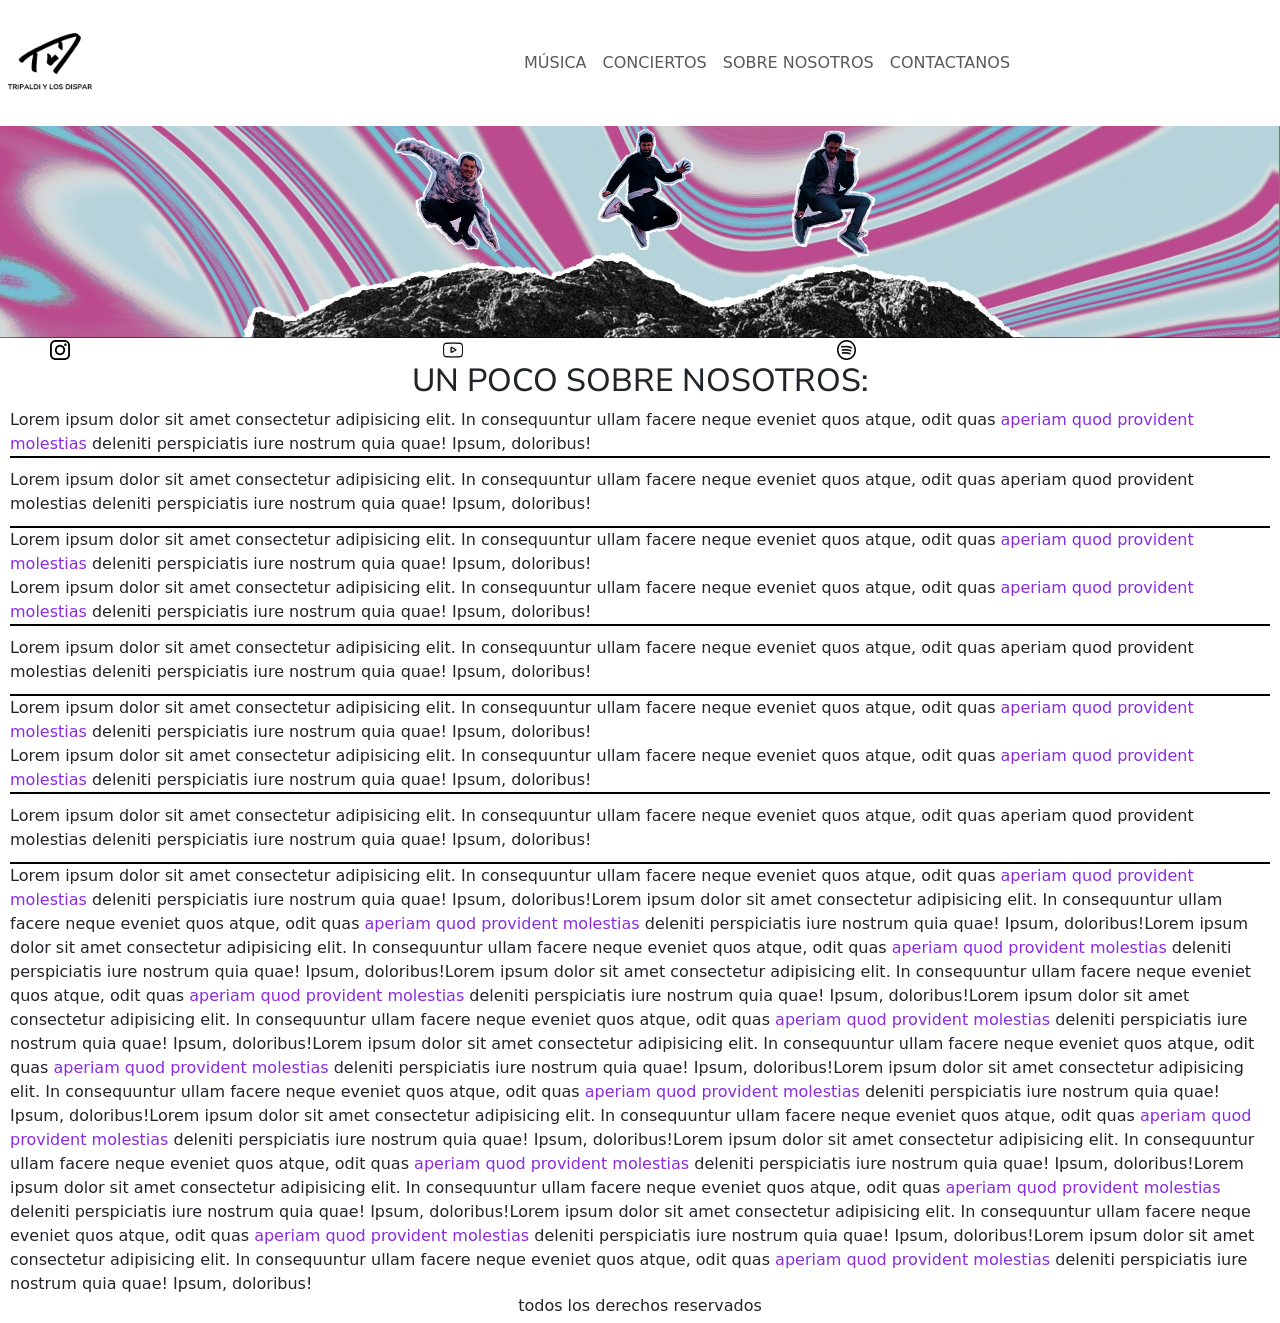
==== index.html @ 650cc4c1 "agregando archivos" ====
<!DOCTYPE html>
<html lang="en">
<head>
    <meta charset="UTF-8">
    <meta name="viewport" content="width=device-width, initial-scale=1.0">
    <!-- link de boostrap -->
    <link href="https://cdn.jsdelivr.net/npm/bootstrap@5.3.3/dist/css/bootstrap.min.css" 
    rel="stylesheet" integrity="sha384-QWTKZyjpPEjISv5WaRU9OFeRpok6YctnYmDr5pNlyT2bRjXh0JMhjY6hW+ALEwIH" 
    crossorigin="anonymous">
    <!-- link de css -->
    <link rel="stylesheet" href="css/style.css">
    <title>Tripaldi y Los Dispar</title>
</head>
<body>
<!--<header id="mainheader">-->
<header class="conteiner-fluid">
    <div class="row">
    <!--<img class="col" class="logo" src="IMAGENES/LOGO TLD 1.jpeg" alt="logo tld">
    <img class="ig" src="IMAGENES/logotipo-de-instagram.png" alt="logo de instagram">-->
    <nav class="navbar navbar-expand-lg">
        <div class="container-fluid">
          <a class="navbar-brand" href="index.html">
            <img src="IMAGENES/LOGO TLD 1.jpeg" width="20%" alt="">
          </a>
          <button class="navbar-toggler" type="button" data-bs-toggle="collapse" 
          data-bs-target="#navbarSupportedContent" aria-controls="navbarSupportedContent" 
          aria-expanded="false" aria-label="Toggle navigation">
            <span class="navbar-toggler-icon"></span>
          </button>
          <div class="collapse navbar-collapse" id="navbarSupportedContent">
            <ul class="navbar-nav me-auto mb-2 mb-lg-0">
              <li class="nav-item">
                <a class="nav-link" href="PAGES/musica.html">MÚSICA</a>
              </li>
              <li class="nav-item">
                <a class="nav-link" href="PAGES/conciertos.html">CONCIERTOS</a>
              </li>
              <li class="nav-item">
                <a class="nav-link" href="PAGES/sobre_nosotros.html">SOBRE NOSOTROS</a>
              </li>
              <li class="nav-item">
                <a class="nav-link" href="PAGES/contactanos.html">CONTACTANOS</a>
              </li>
            </ul>
          </div>
        </div>
      </nav>
    </div>
</header>
<main>
  <img class="portada" src="IMAGENES/HEADER.jpg" alt="portada">
  <section class="padre-flex">
  <a class="logo_ig" href="index.html">
    <img src="IMAGENES/logotipo-de-instagram.png" width="5%" alt="logo de instagram">
  </a>
  <a class="logo_yt" href="index.html">
    <img src="IMAGENES/youtube (1).png" width="5%" alt="logo de youtube">
  </a>
  <a class="logo_spoti" href="index.html">
    <img src="IMAGENES/logotipo-de-spotify.png" width="5%" alt="logo de spotify">
  </a>
  </section>
  <h2> UN POCO SOBRE NOSOTROS: </h2>
  <P class="descripción">Lorem ipsum dolor sit amet consectetur adipisicing elit. 
    In consequuntur ullam facere neque eveniet quos atque, odit 
    quas <span>aperiam quod provident molestias</span> deleniti perspiciatis 
    iure nostrum quia quae! Ipsum, doloribus!</P>
  <P class="box-model">Lorem ipsum dolor sit amet consectetur adipisicing elit. 
    In consequuntur ullam facere neque eveniet quos atque, odit 
    quas <span>aperiam quod provident molestias</span> deleniti perspiciatis 
    iure nostrum quia quae! Ipsum, doloribus!</P>
  <P class="descripción">Lorem ipsum dolor sit amet consectetur adipisicing elit. 
    In consequuntur ullam facere neque eveniet quos atque, odit 
    quas <span>aperiam quod provident molestias</span> deleniti perspiciatis 
    iure nostrum quia quae! Ipsum, doloribus!</P>
  <P class="descripción">Lorem ipsum dolor sit amet consectetur adipisicing elit. 
    In consequuntur ullam facere neque eveniet quos atque, odit 
    quas <span>aperiam quod provident molestias</span> deleniti perspiciatis 
    iure nostrum quia quae! Ipsum, doloribus!</P>
  <P class="box-model">Lorem ipsum dolor sit amet consectetur adipisicing elit. 
    In consequuntur ullam facere neque eveniet quos atque, odit 
    quas <span>aperiam quod provident molestias</span> deleniti perspiciatis 
    iure nostrum quia quae! Ipsum, doloribus!</P>
  <P class="descripción">Lorem ipsum dolor sit amet consectetur adipisicing elit. 
    In consequuntur ullam facere neque eveniet quos atque, odit 
    quas <span>aperiam quod provident molestias</span> deleniti perspiciatis 
    iure nostrum quia quae! Ipsum, doloribus!</P>
  <P class="descripción">Lorem ipsum dolor sit amet consectetur adipisicing elit. 
    In consequuntur ullam facere neque eveniet quos atque, odit 
    quas <span>aperiam quod provident molestias</span> deleniti perspiciatis 
    iure nostrum quia quae! Ipsum, doloribus!</P>
  <P class="box-model">Lorem ipsum dolor sit amet consectetur adipisicing elit. 
    In consequuntur ullam facere neque eveniet quos atque, odit 
    quas <span>aperiam quod provident molestias</span> deleniti perspiciatis 
    iure nostrum quia quae! Ipsum, doloribus!</P>
  <P class="descripción">Lorem ipsum dolor sit amet consectetur adipisicing elit. 
    In consequuntur ullam facere neque eveniet quos atque, odit 
    quas <span>aperiam quod provident molestias</span> deleniti perspiciatis 
    iure nostrum quia quae! Ipsum, doloribus!Lorem ipsum dolor sit amet consectetur adipisicing elit. 
    In consequuntur ullam facere neque eveniet quos atque, odit 
    quas <span>aperiam quod provident molestias</span> deleniti perspiciatis 
    iure nostrum quia quae! Ipsum, doloribus!Lorem ipsum dolor sit amet consectetur adipisicing elit. 
    In consequuntur ullam facere neque eveniet quos atque, odit 
    quas <span>aperiam quod provident molestias</span> deleniti perspiciatis 
    iure nostrum quia quae! Ipsum, doloribus!Lorem ipsum dolor sit amet consectetur adipisicing elit. 
    In consequuntur ullam facere neque eveniet quos atque, odit 
    quas <span>aperiam quod provident molestias</span> deleniti perspiciatis 
    iure nostrum quia quae! Ipsum, doloribus!Lorem ipsum dolor sit amet consectetur adipisicing elit. 
    In consequuntur ullam facere neque eveniet quos atque, odit 
    quas <span>aperiam quod provident molestias</span> deleniti perspiciatis 
    iure nostrum quia quae! Ipsum, doloribus!Lorem ipsum dolor sit amet consectetur adipisicing elit. 
    In consequuntur ullam facere neque eveniet quos atque, odit 
    quas <span>aperiam quod provident molestias</span> deleniti perspiciatis 
    iure nostrum quia quae! Ipsum, doloribus!Lorem ipsum dolor sit amet consectetur adipisicing elit. 
    In consequuntur ullam facere neque eveniet quos atque, odit 
    quas <span>aperiam quod provident molestias</span> deleniti perspiciatis 
    iure nostrum quia quae! Ipsum, doloribus!Lorem ipsum dolor sit amet consectetur adipisicing elit. 
    In consequuntur ullam facere neque eveniet quos atque, odit 
    quas <span>aperiam quod provident molestias</span> deleniti perspiciatis 
    iure nostrum quia quae! Ipsum, doloribus!Lorem ipsum dolor sit amet consectetur adipisicing elit. 
    In consequuntur ullam facere neque eveniet quos atque, odit 
    quas <span>aperiam quod provident molestias</span> deleniti perspiciatis 
    iure nostrum quia quae! Ipsum, doloribus!Lorem ipsum dolor sit amet consectetur adipisicing elit. 
    In consequuntur ullam facere neque eveniet quos atque, odit 
    quas <span>aperiam quod provident molestias</span> deleniti perspiciatis 
    iure nostrum quia quae! Ipsum, doloribus!Lorem ipsum dolor sit amet consectetur adipisicing elit. 
    In consequuntur ullam facere neque eveniet quos atque, odit 
    quas <span>aperiam quod provident molestias</span> deleniti perspiciatis 
    iure nostrum quia quae! Ipsum, doloribus!Lorem ipsum dolor sit amet consectetur adipisicing elit. 
    In consequuntur ullam facere neque eveniet quos atque, odit 
    quas <span>aperiam quod provident molestias</span> deleniti perspiciatis 
    iure nostrum quia quae! Ipsum, doloribus!</P>
</main>
<!--<section id="contacto">
    <div>
        <h2> ENVIANOS UN MENSAJE: </h2>
        <form>
            <div>
                <label for="name"> Nombre </label>
                <input type="text" name="" id="nombre">
            </div>
            <div>
                <label for="name"> Email </label>
                <input type="email" name="" id="email">
            </div>
            <div>
                <label for="name"> Mensaje </label>
                <textarea name="mensaje" id="mensaje"></textarea>
            </div>
            <div>
                <button type="button"> Enviar </button>
            </div>
        </form>    
    </div>
</section>-->
<footer>
    <h6> todos los derechos reservados </h6>
</footer>
<!-- script js -->
<script src="https://cdn.jsdelivr.net/npm/bootstrap@5.3.3/dist/js/bootstrap.bundle.min.js" 
integrity="sha384-YvpcrYf0tY3lHB60NNkmXc5s9fDVZLESaAA55NDzOxhy9GkcIdslK1eN7N6jIeHz" 
crossorigin="anonymous"></script>
</body>
</html>
---- css/style.css ----
/* fuente de google */

@import url('https://fonts.googleapis.com/css2?family=Nunito+Sans:ital,opsz,wght@0,6..12,200..1000;1,6..12,200..1000&display=swap');

/* box model */

*{
    margin: 0;
    padding: 0;
    box-sizing: border-box;
}

#mainheader{
    background-color: aquamarine;
    list-style-type: none;
}

/* estilo de header */

header{
    background-color: white;
    position: sticky;
    top: 0;
}

header nav ul{
    list-style: none;
}
header nav ul li a{
    color: #010102;
}

.descripción{
    margin: 0px 10px;
}
.descripción span{
    color: blueviolet;
}

/* estilo de main*/

main .portada{
    width: 100%;
    object-fit: cover;
}

main h2{
    text-align: center;
    font-family: "Nunito Sans", sans-serif;
}

/* estilo de section contcato*/

/*#contacto{
    padding: 90px;
}*/

/* box model */

.box-model{
    border-top: solid black 2px;
    border-bottom: solid black 2px;
    padding: 10px 0px;
    margin: 0px 10px;
}

/*flex model*/

.padre-flex{
    display: flex;
    flex-direction: row;
    flex-wrap: nowrap;
    justify-content: center;
    margin-left: 50px;
    margin-right: 50px;
}

/* orden de videos en MÚSICA */

body .videos{
    display: grid;
    grid-template-rows:1fr 1fr 1fr ;
    grid-template-columns:1fr 1fr 1fr ;
    row-gap: 20px;
    column-gap: 20px;
}

body .videos{
    display: flex;
    flex-direction: column;
    align-items: center;
}

footer{
    text-align: center;
}

/* mq desktop */

@media screen and (min-width: 1024px) {

body .videos{
    flex-direction: row; 
}
}
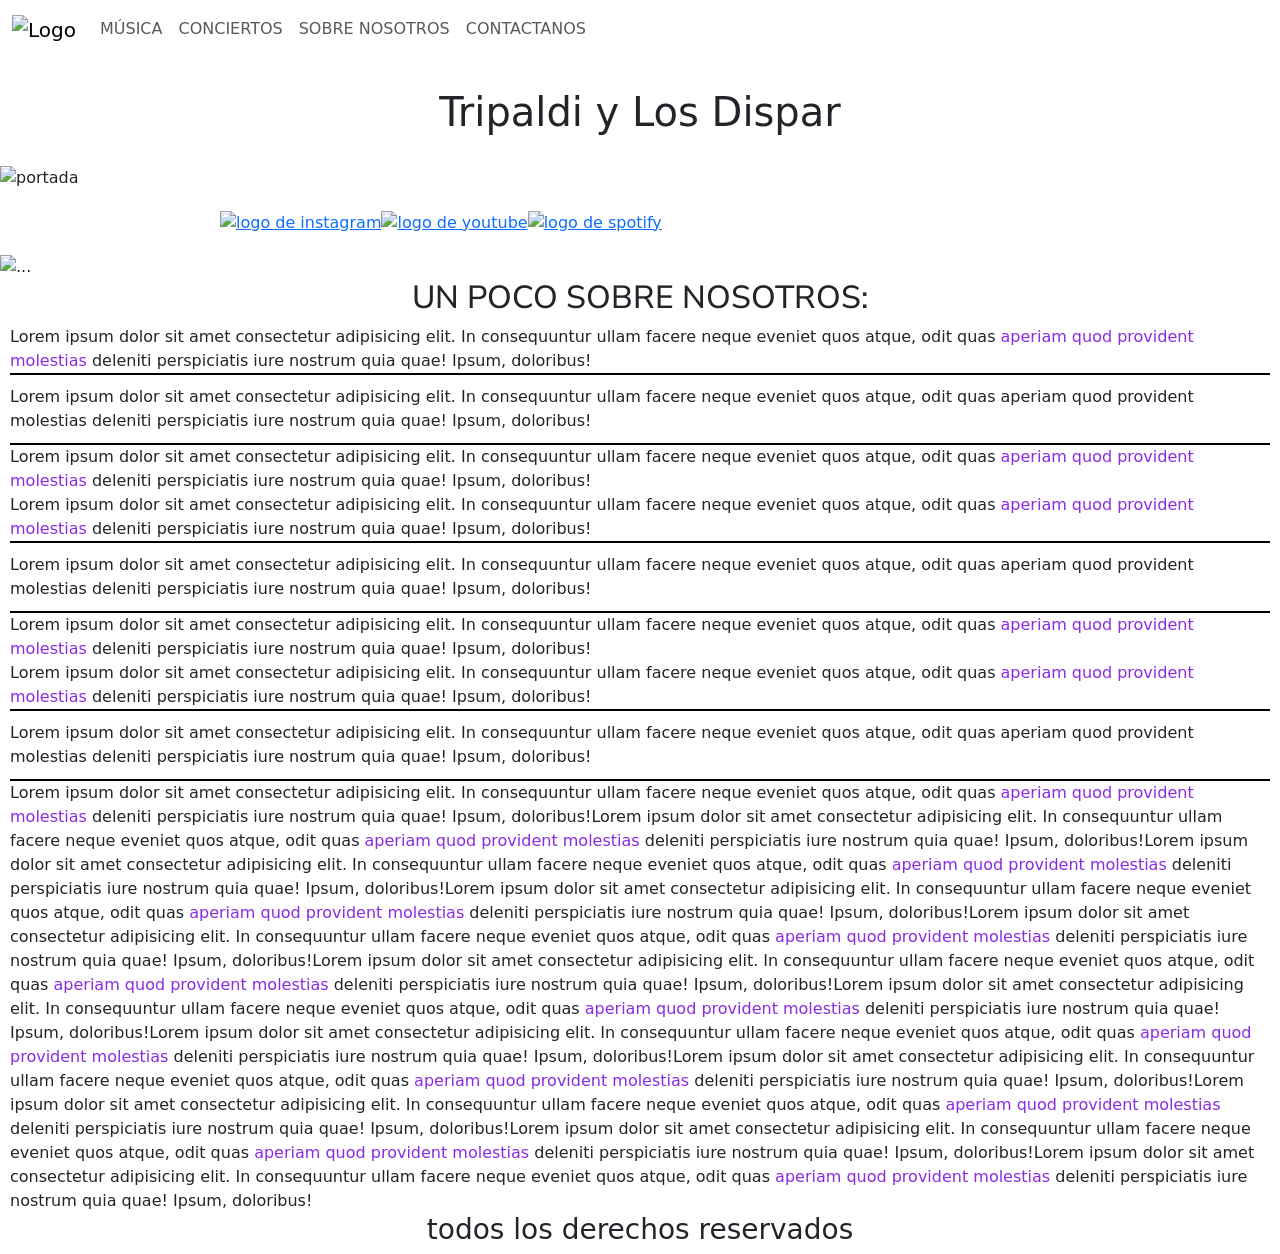
==== commit f3b95fd7: "cambios luego de la devo de maca" ====
--- a/index.html
+++ b/index.html
@@ -9,91 +9,119 @@
     crossorigin="anonymous">
     <!-- link de css -->
     <link rel="stylesheet" href="css/style.css">
-    <title>Tripaldi y Los Dispar</title>
+    <title>tripaldi y los dispar</title>
 </head>
 <body>
 <!--<header id="mainheader">-->
-<header class="conteiner-fluid">
+  <header class="container-fluid">
     <div class="row">
-    <!--<img class="col" class="logo" src="IMAGENES/LOGO TLD 1.jpeg" alt="logo tld">
-    <img class="ig" src="IMAGENES/logotipo-de-instagram.png" alt="logo de instagram">-->
-    <nav class="navbar navbar-expand-lg">
-        <div class="container-fluid">
-          <a class="navbar-brand" href="index.html">
-            <img src="IMAGENES/LOGO TLD 1.jpeg" width="20%" alt="">
-          </a>
-          <button class="navbar-toggler" type="button" data-bs-toggle="collapse" 
-          data-bs-target="#navbarSupportedContent" aria-controls="navbarSupportedContent" 
-          aria-expanded="false" aria-label="Toggle navigation">
-            <span class="navbar-toggler-icon"></span>
-          </button>
-          <div class="collapse navbar-collapse" id="navbarSupportedContent">
-            <ul class="navbar-nav me-auto mb-2 mb-lg-0">
-              <li class="nav-item">
-                <a class="nav-link" href="PAGES/musica.html">MÚSICA</a>
-              </li>
-              <li class="nav-item">
-                <a class="nav-link" href="PAGES/conciertos.html">CONCIERTOS</a>
-              </li>
-              <li class="nav-item">
-                <a class="nav-link" href="PAGES/sobre_nosotros.html">SOBRE NOSOTROS</a>
-              </li>
-              <li class="nav-item">
-                <a class="nav-link" href="PAGES/contactanos.html">CONTACTANOS</a>
-              </li>
-            </ul>
-          </div>
-        </div>
-      </nav>
+        <nav class="navbar navbar-expand-lg">
+            <div class="container-fluid">
+                <a class="navbar-brand" href="index.html">
+                    <img src="pages/imagenes/logo-tld-fondo-blanco.jpeg" width="20%" alt="Logo">
+                </a>
+                <button class="navbar-toggler" type="button" data-bs-toggle="collapse" 
+                        data-bs-target="#navbarSupportedContent" aria-controls="navbarSupportedContent" 
+                        aria-expanded="false" aria-label="Toggle navigation">
+                    <span class="navbar-toggler-icon"></span>
+                </button>
+                <div class="collapse navbar-collapse" id="navbarSupportedContent">
+                    <ul class="navbar-nav me-auto mb-2 mb-lg-0">
+                        <li class="nav-item">
+                            <a class="nav-link" href="pages/musica.html">MÚSICA</a>
+                        </li>
+                        <li class="nav-item">
+                            <a class="nav-link" href="pages/conciertos.html">CONCIERTOS</a>
+                        </li>
+                        <li class="nav-item">
+                            <a class="nav-link" href="pages/sobre_nosotros.html">SOBRE NOSOTROS</a>
+                        </li>
+                        <li class="nav-item">
+                            <a class="nav-link" href="pages/contactanos.html">CONTACTANOS</a>
+                        </li>
+                    </ul>
+                </div>
+            </div>
+        </nav>
     </div>
 </header>
 <main>
-  <img class="portada" src="IMAGENES/HEADER.jpg" alt="portada">
+  <h1> Tripaldi y Los Dispar </h1>
+  <video autoplay muted loop class="background-video">
+    <source src="pages/imagenes/textura-1-horizontal.MP4" type="video/mp4">
+</video>
+  <img class="portada" src="pages/imagenes/portada.jpg" alt="portada">
   <section class="padre-flex">
   <a class="logo_ig" href="index.html">
-    <img src="IMAGENES/logotipo-de-instagram.png" width="5%" alt="logo de instagram">
+    <img src="pages/imagenes/logotipo-de-instagram.png" width="5%" alt="logo de instagram">
   </a>
   <a class="logo_yt" href="index.html">
-    <img src="IMAGENES/youtube (1).png" width="5%" alt="logo de youtube">
+    <img src="pages/imagenes/logo-de-youtube.png" width="5%" alt="logo de youtube">
   </a>
   <a class="logo_spoti" href="index.html">
-    <img src="IMAGENES/logotipo-de-spotify.png" width="5%" alt="logo de spotify">
+    <img src="pages/imagenes/logotipo-de-spotify.png" width="5%" alt="logo de spotify">
   </a>
   </section>
+</main>
+<section>
+  <div id="carouselExampleIndicators" class="carousel slide">
+    <div class="carousel-indicators">
+      <button type="button" data-bs-target="#carouselExampleIndicators" data-bs-slide-to="0" class="active" aria-current="true" aria-label="Slide 1"></button>
+      <button type="button" data-bs-target="#carouselExampleIndicators" data-bs-slide-to="1" aria-label="Slide 2"></button>
+    </div>
+    <div class="carousel-inner">
+      <div class="carousel-item active">
+        <img src="pages/imagenes/img-1.jpg" class="d-block w-100" alt="...">
+      </div>
+      <div class="carousel-item">
+        <img src="pages/imagenes/img-2.jpg" class="d-block w-100" alt="...">
+      </div>
+    </div>
+    <button class="carousel-control-prev" type="button" data-bs-target="#carouselExampleIndicators" data-bs-slide="prev">
+      <span class="carousel-control-prev-icon" aria-hidden="true"></span>
+      <span class="visually-hidden">Previous</span>
+    </button>
+    <button class="carousel-control-next" type="button" data-bs-target="#carouselExampleIndicators" data-bs-slide="next">
+      <span class="carousel-control-next-icon" aria-hidden="true"></span>
+      <span class="visually-hidden">Next</span>
+    </button>
+  </div>
+</section>
+<section>
   <h2> UN POCO SOBRE NOSOTROS: </h2>
-  <P class="descripción">Lorem ipsum dolor sit amet consectetur adipisicing elit. 
+  <p class="descripción">Lorem ipsum dolor sit amet consectetur adipisicing elit. 
     In consequuntur ullam facere neque eveniet quos atque, odit 
     quas <span>aperiam quod provident molestias</span> deleniti perspiciatis 
-    iure nostrum quia quae! Ipsum, doloribus!</P>
-  <P class="box-model">Lorem ipsum dolor sit amet consectetur adipisicing elit. 
+    iure nostrum quia quae! Ipsum, doloribus!</p>
+  <p class="box-model">Lorem ipsum dolor sit amet consectetur adipisicing elit. 
     In consequuntur ullam facere neque eveniet quos atque, odit 
     quas <span>aperiam quod provident molestias</span> deleniti perspiciatis 
-    iure nostrum quia quae! Ipsum, doloribus!</P>
-  <P class="descripción">Lorem ipsum dolor sit amet consectetur adipisicing elit. 
+    iure nostrum quia quae! Ipsum, doloribus!</p>
+  <p class="descripción">Lorem ipsum dolor sit amet consectetur adipisicing elit. 
     In consequuntur ullam facere neque eveniet quos atque, odit 
     quas <span>aperiam quod provident molestias</span> deleniti perspiciatis 
-    iure nostrum quia quae! Ipsum, doloribus!</P>
-  <P class="descripción">Lorem ipsum dolor sit amet consectetur adipisicing elit. 
+    iure nostrum quia quae! Ipsum, doloribus!</p>
+  <p class="descripción">Lorem ipsum dolor sit amet consectetur adipisicing elit. 
     In consequuntur ullam facere neque eveniet quos atque, odit 
     quas <span>aperiam quod provident molestias</span> deleniti perspiciatis 
-    iure nostrum quia quae! Ipsum, doloribus!</P>
-  <P class="box-model">Lorem ipsum dolor sit amet consectetur adipisicing elit. 
+    iure nostrum quia quae! Ipsum, doloribus!</p>
+  <p class="box-model">Lorem ipsum dolor sit amet consectetur adipisicing elit. 
     In consequuntur ullam facere neque eveniet quos atque, odit 
     quas <span>aperiam quod provident molestias</span> deleniti perspiciatis 
-    iure nostrum quia quae! Ipsum, doloribus!</P>
-  <P class="descripción">Lorem ipsum dolor sit amet consectetur adipisicing elit. 
+    iure nostrum quia quae! Ipsum, doloribus!</p>
+  <p class="descripción">Lorem ipsum dolor sit amet consectetur adipisicing elit. 
     In consequuntur ullam facere neque eveniet quos atque, odit 
     quas <span>aperiam quod provident molestias</span> deleniti perspiciatis 
-    iure nostrum quia quae! Ipsum, doloribus!</P>
-  <P class="descripción">Lorem ipsum dolor sit amet consectetur adipisicing elit. 
+    iure nostrum quia quae! Ipsum, doloribus!</p>
+  <p class="descripción">Lorem ipsum dolor sit amet consectetur adipisicing elit. 
     In consequuntur ullam facere neque eveniet quos atque, odit 
     quas <span>aperiam quod provident molestias</span> deleniti perspiciatis 
-    iure nostrum quia quae! Ipsum, doloribus!</P>
-  <P class="box-model">Lorem ipsum dolor sit amet consectetur adipisicing elit. 
+    iure nostrum quia quae! Ipsum, doloribus!</p>
+  <p class="box-model">Lorem ipsum dolor sit amet consectetur adipisicing elit. 
     In consequuntur ullam facere neque eveniet quos atque, odit 
     quas <span>aperiam quod provident molestias</span> deleniti perspiciatis 
-    iure nostrum quia quae! Ipsum, doloribus!</P>
-  <P class="descripción">Lorem ipsum dolor sit amet consectetur adipisicing elit. 
+    iure nostrum quia quae! Ipsum, doloribus!</p>
+  <p class="descripción">Lorem ipsum dolor sit amet consectetur adipisicing elit. 
     In consequuntur ullam facere neque eveniet quos atque, odit 
     quas <span>aperiam quod provident molestias</span> deleniti perspiciatis 
     iure nostrum quia quae! Ipsum, doloribus!Lorem ipsum dolor sit amet consectetur adipisicing elit. 
@@ -129,32 +157,10 @@
     iure nostrum quia quae! Ipsum, doloribus!Lorem ipsum dolor sit amet consectetur adipisicing elit. 
     In consequuntur ullam facere neque eveniet quos atque, odit 
     quas <span>aperiam quod provident molestias</span> deleniti perspiciatis 
-    iure nostrum quia quae! Ipsum, doloribus!</P>
-</main>
-<!--<section id="contacto">
-    <div>
-        <h2> ENVIANOS UN MENSAJE: </h2>
-        <form>
-            <div>
-                <label for="name"> Nombre </label>
-                <input type="text" name="" id="nombre">
-            </div>
-            <div>
-                <label for="name"> Email </label>
-                <input type="email" name="" id="email">
-            </div>
-            <div>
-                <label for="name"> Mensaje </label>
-                <textarea name="mensaje" id="mensaje"></textarea>
-            </div>
-            <div>
-                <button type="button"> Enviar </button>
-            </div>
-        </form>    
-    </div>
-</section>-->
+    iure nostrum quia quae! Ipsum, doloribus!</p>
+</section>
 <footer>
-    <h6> todos los derechos reservados </h6>
+    <h3> todos los derechos reservados </h3>
 </footer>
 <!-- script js -->
 <script src="https://cdn.jsdelivr.net/npm/bootstrap@5.3.3/dist/js/bootstrap.bundle.min.js" 
--- a/css/style.css
+++ b/css/style.css
@@ -17,10 +17,25 @@
 
 /* estilo de header */
 
+.background-video {
+    position: absolute;
+    top: 0;
+    left: 0;
+    width: 100%;
+    height: 100%;
+    object-fit: cover; 
+    z-index: -1; 
+}
+
 header{
     background-color: white;
     position: sticky;
     top: 0;
+}
+
+body main h1{
+    text-align: center;
+    margin: 30px;
 }
 
 header nav ul{
@@ -44,7 +59,7 @@
     object-fit: cover;
 }
 
-main h2{
+body section h2{
     text-align: center;
     font-family: "Nunito Sans", sans-serif;
 }
@@ -66,13 +81,13 @@
 
 /*flex model*/
 
-.padre-flex{
+main .padre-flex{
     display: flex;
     flex-direction: row;
     flex-wrap: nowrap;
-    justify-content: center;
-    margin-left: 50px;
-    margin-right: 50px;
+    align-items: center;
+    margin: 20px;
+    padding-left: 200px;
 }
 
 /* orden de videos en MÚSICA */
@@ -91,6 +106,46 @@
     align-items: center;
 }
 
+/* orden conciertos*/
+
+body #conciertos .itinerario{
+    display: flex;
+}
+
+body #conciertos .itinerario2{
+    display: flex;
+}
+
+body #conciertos .itinerario3{
+    display: flex;
+}
+
+body #conciertos .fecha{
+    background-color: aqua;
+    text-align: left;
+    width: 50%;
+    height: 50%;
+    padding-left: 100px;
+    margin: 30px;
+    font-size: large;
+}
+
+body #conciertos .donde{
+    background-color: aquamarine;
+    text-align: right;
+    width: 50%;
+    height: 50%;
+    padding-right: 100px;
+    margin: 30px;
+    font-size: larger;
+}
+
+/* estilo del texto sobre nosotros */
+
+body main .descripcion2{
+    margin: 40px;
+}
+
 footer{
     text-align: center;
 }
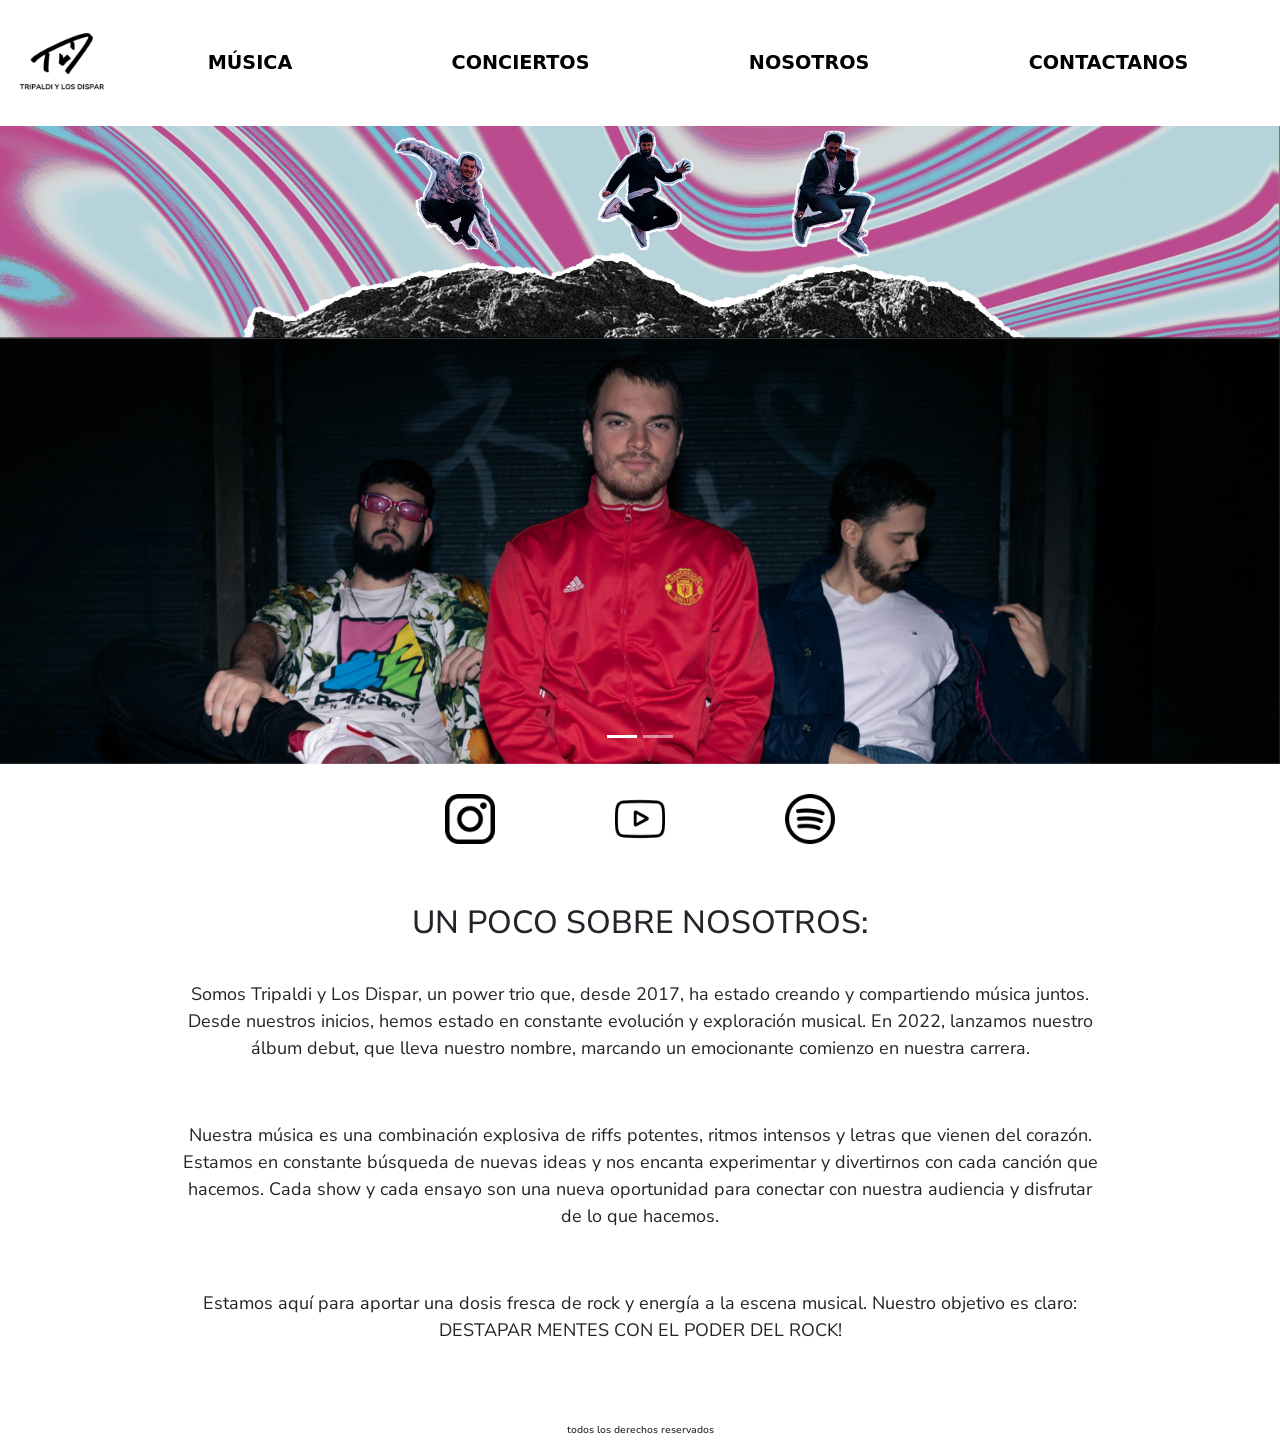
==== commit 637fdbbe: "prosheto final" ====
--- a/index.html
+++ b/index.html
@@ -1,170 +1,99 @@
 <!DOCTYPE html>
 <html lang="en">
+
 <head>
-    <meta charset="UTF-8">
-    <meta name="viewport" content="width=device-width, initial-scale=1.0">
-    <!-- link de boostrap -->
-    <link href="https://cdn.jsdelivr.net/npm/bootstrap@5.3.3/dist/css/bootstrap.min.css" 
-    rel="stylesheet" integrity="sha384-QWTKZyjpPEjISv5WaRU9OFeRpok6YctnYmDr5pNlyT2bRjXh0JMhjY6hW+ALEwIH" 
-    crossorigin="anonymous">
-    <!-- link de css -->
-    <link rel="stylesheet" href="css/style.css">
-    <title>tripaldi y los dispar</title>
+  <meta charset="UTF-8">
+  <meta name="viewport" content="width=device-width, initial-scale=1.0">
+  <!-- link de boostrap -->
+  <link href="https://cdn.jsdelivr.net/npm/bootstrap@5.3.3/dist/css/bootstrap.min.css" rel="stylesheet"
+    integrity="sha384-QWTKZyjpPEjISv5WaRU9OFeRpok6YctnYmDr5pNlyT2bRjXh0JMhjY6hW+ALEwIH" crossorigin="anonymous">
+  <!-- link de css -->
+  <link rel="stylesheet" href="css/style.css">
+  <title>tripaldi y los dispar</title>
 </head>
+
 <body>
-<!--<header id="mainheader">-->
-  <header class="container-fluid">
-    <div class="row">
-        <nav class="navbar navbar-expand-lg">
-            <div class="container-fluid">
-                <a class="navbar-brand" href="index.html">
-                    <img src="pages/imagenes/logo-tld-fondo-blanco.jpeg" width="20%" alt="Logo">
-                </a>
-                <button class="navbar-toggler" type="button" data-bs-toggle="collapse" 
-                        data-bs-target="#navbarSupportedContent" aria-controls="navbarSupportedContent" 
-                        aria-expanded="false" aria-label="Toggle navigation">
-                    <span class="navbar-toggler-icon"></span>
-                </button>
-                <div class="collapse navbar-collapse" id="navbarSupportedContent">
-                    <ul class="navbar-nav me-auto mb-2 mb-lg-0">
-                        <li class="nav-item">
-                            <a class="nav-link" href="pages/musica.html">MÚSICA</a>
-                        </li>
-                        <li class="nav-item">
-                            <a class="nav-link" href="pages/conciertos.html">CONCIERTOS</a>
-                        </li>
-                        <li class="nav-item">
-                            <a class="nav-link" href="pages/sobre_nosotros.html">SOBRE NOSOTROS</a>
-                        </li>
-                        <li class="nav-item">
-                            <a class="nav-link" href="pages/contactanos.html">CONTACTANOS</a>
-                        </li>
-                    </ul>
-                </div>
-            </div>
-        </nav>
-    </div>
-</header>
-<main>
-  <h1> Tripaldi y Los Dispar </h1>
-  <video autoplay muted loop class="background-video">
-    <source src="pages/imagenes/textura-1-horizontal.MP4" type="video/mp4">
-</video>
-  <img class="portada" src="pages/imagenes/portada.jpg" alt="portada">
-  <section class="padre-flex">
-  <a class="logo_ig" href="index.html">
-    <img src="pages/imagenes/logotipo-de-instagram.png" width="5%" alt="logo de instagram">
-  </a>
-  <a class="logo_yt" href="index.html">
-    <img src="pages/imagenes/logo-de-youtube.png" width="5%" alt="logo de youtube">
-  </a>
-  <a class="logo_spoti" href="index.html">
-    <img src="pages/imagenes/logotipo-de-spotify.png" width="5%" alt="logo de spotify">
-  </a>
-  </section>
-</main>
-<section>
-  <div id="carouselExampleIndicators" class="carousel slide">
-    <div class="carousel-indicators">
-      <button type="button" data-bs-target="#carouselExampleIndicators" data-bs-slide-to="0" class="active" aria-current="true" aria-label="Slide 1"></button>
-      <button type="button" data-bs-target="#carouselExampleIndicators" data-bs-slide-to="1" aria-label="Slide 2"></button>
-    </div>
-    <div class="carousel-inner">
-      <div class="carousel-item active">
-        <img src="pages/imagenes/img-1.jpg" class="d-block w-100" alt="...">
+  <header>
+    <nav class="navbar navbar-expand-lg">
+      <div class="container-fluid">
+        <a class="navbar-brand" href="#">
+          <img src="imagenes/logo-tld-fondo-blanco.jpeg" alt="Logo">
+        </a>
+        <button class="navbar-toggler" type="button" data-bs-toggle="collapse" data-bs-target="#navbarNav"
+          aria-controls="navbarNav" aria-expanded="false" aria-label="Toggle navigation">
+          <span class="navbar-toggler-icon"></span>
+        </button>
+        <div class="collapse navbar-collapse" id="navbarNav">
+          <ul class="navbar-nav">
+            <li class="nav-item">
+              <a class="nav-link" href="/pages/musica.html">MÚSICA</a>
+            </li>
+            <li class="nav-item">
+              <a class="nav-link" href="/pages/conciertos.html">CONCIERTOS</a>
+            </li>
+            <li class="nav-item">
+              <a class="nav-link" href="/pages/sobre_nosotros.html">NOSOTROS</a>
+            </li>
+            <li class="nav-item">
+              <a class="nav-link" href="/pages/contactanos.html">CONTACTANOS</a>
+            </li>
+          </ul>
+        </div>
       </div>
-      <div class="carousel-item">
-        <img src="pages/imagenes/img-2.jpg" class="d-block w-100" alt="...">
+    </nav>
+  </header>
+  <main>
+    <!-- <h1> Tripaldi y Los Dispar </h1> -->
+    <img class="portada" src="imagenes/portada.jpg" alt="portada">
+  </main>
+  <section>
+    <div id="carouselExampleIndicators" class="carousel slide">
+      <div class="carousel-indicators">
+        <button type="button" data-bs-target="#carouselExampleIndicators" data-bs-slide-to="0" class="active"
+        aria-current="true" aria-label="Slide 1"></button>
+        <button type="button" data-bs-target="#carouselExampleIndicators" data-bs-slide-to="1"
+        aria-label="Slide 2"></button>
+      </div>
+      <div class="carousel-inner">
+        <div class="carousel-item active">
+          <img src="imagenes/img-1.png" class="d-block w-100" alt="...">
+        </div>
+        <div class="carousel-item">
+          <img src="imagenes/img-2.png" class="d-block w-100" alt="...">
+        </div>
       </div>
     </div>
-    <button class="carousel-control-prev" type="button" data-bs-target="#carouselExampleIndicators" data-bs-slide="prev">
-      <span class="carousel-control-prev-icon" aria-hidden="true"></span>
-      <span class="visually-hidden">Previous</span>
-    </button>
-    <button class="carousel-control-next" type="button" data-bs-target="#carouselExampleIndicators" data-bs-slide="next">
-      <span class="carousel-control-next-icon" aria-hidden="true"></span>
-      <span class="visually-hidden">Next</span>
-    </button>
-  </div>
-</section>
-<section>
-  <h2> UN POCO SOBRE NOSOTROS: </h2>
-  <p class="descripción">Lorem ipsum dolor sit amet consectetur adipisicing elit. 
-    In consequuntur ullam facere neque eveniet quos atque, odit 
-    quas <span>aperiam quod provident molestias</span> deleniti perspiciatis 
-    iure nostrum quia quae! Ipsum, doloribus!</p>
-  <p class="box-model">Lorem ipsum dolor sit amet consectetur adipisicing elit. 
-    In consequuntur ullam facere neque eveniet quos atque, odit 
-    quas <span>aperiam quod provident molestias</span> deleniti perspiciatis 
-    iure nostrum quia quae! Ipsum, doloribus!</p>
-  <p class="descripción">Lorem ipsum dolor sit amet consectetur adipisicing elit. 
-    In consequuntur ullam facere neque eveniet quos atque, odit 
-    quas <span>aperiam quod provident molestias</span> deleniti perspiciatis 
-    iure nostrum quia quae! Ipsum, doloribus!</p>
-  <p class="descripción">Lorem ipsum dolor sit amet consectetur adipisicing elit. 
-    In consequuntur ullam facere neque eveniet quos atque, odit 
-    quas <span>aperiam quod provident molestias</span> deleniti perspiciatis 
-    iure nostrum quia quae! Ipsum, doloribus!</p>
-  <p class="box-model">Lorem ipsum dolor sit amet consectetur adipisicing elit. 
-    In consequuntur ullam facere neque eveniet quos atque, odit 
-    quas <span>aperiam quod provident molestias</span> deleniti perspiciatis 
-    iure nostrum quia quae! Ipsum, doloribus!</p>
-  <p class="descripción">Lorem ipsum dolor sit amet consectetur adipisicing elit. 
-    In consequuntur ullam facere neque eveniet quos atque, odit 
-    quas <span>aperiam quod provident molestias</span> deleniti perspiciatis 
-    iure nostrum quia quae! Ipsum, doloribus!</p>
-  <p class="descripción">Lorem ipsum dolor sit amet consectetur adipisicing elit. 
-    In consequuntur ullam facere neque eveniet quos atque, odit 
-    quas <span>aperiam quod provident molestias</span> deleniti perspiciatis 
-    iure nostrum quia quae! Ipsum, doloribus!</p>
-  <p class="box-model">Lorem ipsum dolor sit amet consectetur adipisicing elit. 
-    In consequuntur ullam facere neque eveniet quos atque, odit 
-    quas <span>aperiam quod provident molestias</span> deleniti perspiciatis 
-    iure nostrum quia quae! Ipsum, doloribus!</p>
-  <p class="descripción">Lorem ipsum dolor sit amet consectetur adipisicing elit. 
-    In consequuntur ullam facere neque eveniet quos atque, odit 
-    quas <span>aperiam quod provident molestias</span> deleniti perspiciatis 
-    iure nostrum quia quae! Ipsum, doloribus!Lorem ipsum dolor sit amet consectetur adipisicing elit. 
-    In consequuntur ullam facere neque eveniet quos atque, odit 
-    quas <span>aperiam quod provident molestias</span> deleniti perspiciatis 
-    iure nostrum quia quae! Ipsum, doloribus!Lorem ipsum dolor sit amet consectetur adipisicing elit. 
-    In consequuntur ullam facere neque eveniet quos atque, odit 
-    quas <span>aperiam quod provident molestias</span> deleniti perspiciatis 
-    iure nostrum quia quae! Ipsum, doloribus!Lorem ipsum dolor sit amet consectetur adipisicing elit. 
-    In consequuntur ullam facere neque eveniet quos atque, odit 
-    quas <span>aperiam quod provident molestias</span> deleniti perspiciatis 
-    iure nostrum quia quae! Ipsum, doloribus!Lorem ipsum dolor sit amet consectetur adipisicing elit. 
-    In consequuntur ullam facere neque eveniet quos atque, odit 
-    quas <span>aperiam quod provident molestias</span> deleniti perspiciatis 
-    iure nostrum quia quae! Ipsum, doloribus!Lorem ipsum dolor sit amet consectetur adipisicing elit. 
-    In consequuntur ullam facere neque eveniet quos atque, odit 
-    quas <span>aperiam quod provident molestias</span> deleniti perspiciatis 
-    iure nostrum quia quae! Ipsum, doloribus!Lorem ipsum dolor sit amet consectetur adipisicing elit. 
-    In consequuntur ullam facere neque eveniet quos atque, odit 
-    quas <span>aperiam quod provident molestias</span> deleniti perspiciatis 
-    iure nostrum quia quae! Ipsum, doloribus!Lorem ipsum dolor sit amet consectetur adipisicing elit. 
-    In consequuntur ullam facere neque eveniet quos atque, odit 
-    quas <span>aperiam quod provident molestias</span> deleniti perspiciatis 
-    iure nostrum quia quae! Ipsum, doloribus!Lorem ipsum dolor sit amet consectetur adipisicing elit. 
-    In consequuntur ullam facere neque eveniet quos atque, odit 
-    quas <span>aperiam quod provident molestias</span> deleniti perspiciatis 
-    iure nostrum quia quae! Ipsum, doloribus!Lorem ipsum dolor sit amet consectetur adipisicing elit. 
-    In consequuntur ullam facere neque eveniet quos atque, odit 
-    quas <span>aperiam quod provident molestias</span> deleniti perspiciatis 
-    iure nostrum quia quae! Ipsum, doloribus!Lorem ipsum dolor sit amet consectetur adipisicing elit. 
-    In consequuntur ullam facere neque eveniet quos atque, odit 
-    quas <span>aperiam quod provident molestias</span> deleniti perspiciatis 
-    iure nostrum quia quae! Ipsum, doloribus!Lorem ipsum dolor sit amet consectetur adipisicing elit. 
-    In consequuntur ullam facere neque eveniet quos atque, odit 
-    quas <span>aperiam quod provident molestias</span> deleniti perspiciatis 
-    iure nostrum quia quae! Ipsum, doloribus!</p>
-</section>
-<footer>
+  </section>
+  <section class="padre-flex">
+    <a class="logo_ig" href="index.html">
+      <img src="imagenes/logotipo-de-instagram.png" width="5%" alt="logo de instagram">
+    </a>
+    <a class="logo_yt" href="index.html">
+      <img src="imagenes/logo-de-youtube.png" width="5%" alt="logo de youtube">
+    </a>
+    <a class="logo_spoti" href="index.html">
+      <img src="imagenes/logotipo-de-spotify.png" width="5%" alt="logo de spotify">
+    </a>
+  </section>
+  <section>
+    <h2> UN POCO SOBRE NOSOTROS: </h2>
+    <p class="descripción"> Somos Tripaldi y Los Dispar, un power trio que, desde 2017, ha estado creando y compartiendo
+      música juntos. Desde nuestros inicios, hemos estado en constante evolución y exploración musical. En 2022,
+      lanzamos nuestro álbum debut, que lleva nuestro nombre, marcando un emocionante comienzo en nuestra carrera. </p>
+      <p class="descripción"> Nuestra música es una combinación explosiva de riffs potentes, ritmos intensos y letras que
+        vienen del corazón. Estamos en constante búsqueda de nuevas ideas y nos encanta experimentar y divertirnos con
+        cada canción que hacemos. Cada show y cada ensayo son una nueva oportunidad para conectar con nuestra audiencia y
+        disfrutar de lo que hacemos. </p>
+        <p class="descripción"> Estamos aquí para aportar una dosis fresca de rock y energía a la escena musical. Nuestro
+          objetivo es claro: DESTAPAR MENTES CON EL PODER DEL ROCK! </p>
+  </section>
+  <footer>
     <h3> todos los derechos reservados </h3>
-</footer>
-<!-- script js -->
-<script src="https://cdn.jsdelivr.net/npm/bootstrap@5.3.3/dist/js/bootstrap.bundle.min.js" 
-integrity="sha384-YvpcrYf0tY3lHB60NNkmXc5s9fDVZLESaAA55NDzOxhy9GkcIdslK1eN7N6jIeHz" 
-crossorigin="anonymous"></script>
+  </footer>
+  <!-- script js -->
+  <script src="https://cdn.jsdelivr.net/npm/bootstrap@5.3.3/dist/js/bootstrap.bundle.min.js"
+    integrity="sha384-YvpcrYf0tY3lHB60NNkmXc5s9fDVZLESaAA55NDzOxhy9GkcIdslK1eN7N6jIeHz"
+    crossorigin="anonymous"></script>
 </body>
+
 </html>
--- a/css/style.css
+++ b/css/style.css
@@ -1,161 +1,175 @@
-/* fuente de google */
-
-@import url('https://fonts.googleapis.com/css2?family=Nunito+Sans:ital,opsz,wght@0,6..12,200..1000;1,6..12,200..1000&display=swap');
-
-/* box model */
-
-*{
-    margin: 0;
-    padding: 0;
-    box-sizing: border-box;
+@charset "UTF-8";
+@import url("https://fonts.googleapis.com/css2?family=Nunito+Sans:ital,opsz,wght@0,6..12,200..1000;1,6..12,200..1000&display=swap");
+* {
+  margin: 0;
+  padding: 0;
+  box-sizing: border-box;
 }
 
-#mainheader{
-    background-color: aquamarine;
-    list-style-type: none;
+/* fuente de google */
+body main {
+  display: flex;
+  justify-content: space-between;
+  height: 100%;
+}
+body .videos {
+  width: fit-content;
+  margin: auto;
+  display: flex;
+  gap: 20px;
+  flex-direction: column;
+}
+body .videos iframe {
+  width: 80vw;
+  height: 60vw;
+  max-width: 560px;
+  max-height: 315px;
 }
 
-/* estilo de header */
-
-.background-video {
-    position: absolute;
-    top: 0;
-    left: 0;
-    width: 100%;
-    height: 100%;
-    object-fit: cover; 
-    z-index: -1; 
+body #conciertos .itinerario {
+  display: flex;
+}
+body #conciertos .itinerario2 {
+  display: flex;
+}
+body #conciertos .itinerario3 {
+  display: flex;
+}
+body #conciertos .fecha {
+  background-color: aqua;
+  text-align: left;
+  width: 50%;
+  height: 50%;
+  padding-left: 100px;
+  margin: 30px;
+  font-size: large;
+}
+body #conciertos .donde {
+  background-color: aquamarine;
+  text-align: right;
+  width: 50%;
+  height: 50%;
+  padding-right: 100px;
+  margin: 30px;
+  font-size: larger;
 }
 
-header{
-    background-color: white;
-    position: sticky;
-    top: 0;
+main .descripcion2 {
+  margin: 40px;
 }
 
-body main h1{
-    text-align: center;
-    margin: 30px;
+footer {
+  text-align: center;
 }
 
-header nav ul{
-    list-style: none;
-}
-header nav ul li a{
-    color: #010102;
+/* header */
+.pagina-secundaria {
+  background-image: url(/imagenes/fondo-2.png);
+  background-size: 100%;
+  background-repeat: no-repeat;
+  background-position: top left;
+  display: flex;
+  flex-direction: column;
+  justify-content: space-between;
 }
 
-.descripción{
-    margin: 0px 10px;
-}
-.descripción span{
-    color: blueviolet;
+.justify-center {
+  justify-content: center;
 }
 
-/* estilo de main*/
-
-main .portada{
-    width: 100%;
-    object-fit: cover;
+header {
+  background-color: white;
+  position: sticky;
+  top: 0;
+  z-index: 10;
+}
+header .nav-item {
+  display: flex;
+  justify-content: left;
+}
+header .nav-link {
+  font-size: larger;
+  font-weight: bold;
+  color: black;
+}
+header nav .container-fluid a {
+  width: fit-content;
+}
+header nav .container-fluid a img {
+  width: 100px;
+}
+header nav .container-fluid .collapse {
+  justify-content: space-around;
+  width: 100%;
+}
+header nav .container-fluid .collapse ul {
+  width: 100%;
+  display: flex;
+  justify-content: space-around;
 }
 
-body section h2{
-    text-align: center;
-    font-family: "Nunito Sans", sans-serif;
+/* main */
+main {
+  width: 100%;
+  flex-direction: column;
+}
+main .background-vide {
+  position: sticky;
+  top: 0;
+  left: 0;
+  width: 100%;
+  height: 100%;
+  object-fit: cover;
+  z-index: 1000;
+}
+main h1 {
+  text-align: center;
+  margin: 30px;
+}
+main .portada {
+  width: 100%;
+  object-fit: cover;
 }
 
-/* estilo de section contcato*/
-
-/*#contacto{
-    padding: 90px;
-}*/
-
-/* box model */
-
-.box-model{
-    border-top: solid black 2px;
-    border-bottom: solid black 2px;
-    padding: 10px 0px;
-    margin: 0px 10px;
+.padre-flex {
+  display: flex;
+  justify-content: center;
+  align-items: center;
+  gap: 120px;
+  padding: 30px;
+}
+.padre-flex a {
+  width: 50px;
+}
+.padre-flex a img {
+  width: 100%;
 }
 
-/*flex model*/
-
-main .padre-flex{
-    display: flex;
-    flex-direction: row;
-    flex-wrap: nowrap;
-    align-items: center;
-    margin: 20px;
-    padding-left: 200px;
+/* section */
+section h2 {
+  text-align: center;
+  font-family: "Nunito Sans", sans-serif;
+  padding: 30px 0px 0px 0px;
+}
+section .descripción {
+  font-family: "Nunito Sans", sans-serif;
+  padding: 30px;
+  margin: 0px 150px 0px 150px;
+  text-align: center;
+  font-size: large;
+}
+section .descripción .box-model {
+  border-top: solid black 2px;
+  border-bottom: solid black 2px;
+  padding: 10px 0px;
+  margin: 0px 10px;
 }
 
-/* orden de videos en MÚSICA */
-
-body .videos{
-    display: grid;
-    grid-template-rows:1fr 1fr 1fr ;
-    grid-template-columns:1fr 1fr 1fr ;
-    row-gap: 20px;
-    column-gap: 20px;
+/* footer */
+footer h3 {
+  font-family: "Nunito Sans", sans-serif;
+  font-size: x-small;
+  padding: 50px 0px 10px 0px;
 }
 
-body .videos{
-    display: flex;
-    flex-direction: column;
-    align-items: center;
-}
-
-/* orden conciertos*/
-
-body #conciertos .itinerario{
-    display: flex;
-}
-
-body #conciertos .itinerario2{
-    display: flex;
-}
-
-body #conciertos .itinerario3{
-    display: flex;
-}
-
-body #conciertos .fecha{
-    background-color: aqua;
-    text-align: left;
-    width: 50%;
-    height: 50%;
-    padding-left: 100px;
-    margin: 30px;
-    font-size: large;
-}
-
-body #conciertos .donde{
-    background-color: aquamarine;
-    text-align: right;
-    width: 50%;
-    height: 50%;
-    padding-right: 100px;
-    margin: 30px;
-    font-size: larger;
-}
-
-/* estilo del texto sobre nosotros */
-
-body main .descripcion2{
-    margin: 40px;
-}
-
-footer{
-    text-align: center;
-}
-
-/* mq desktop */
-
-@media screen and (min-width: 1024px) {
-
-body .videos{
-    flex-direction: row; 
-}
-}
-
+/*# sourceMappingURL=style.css.map */
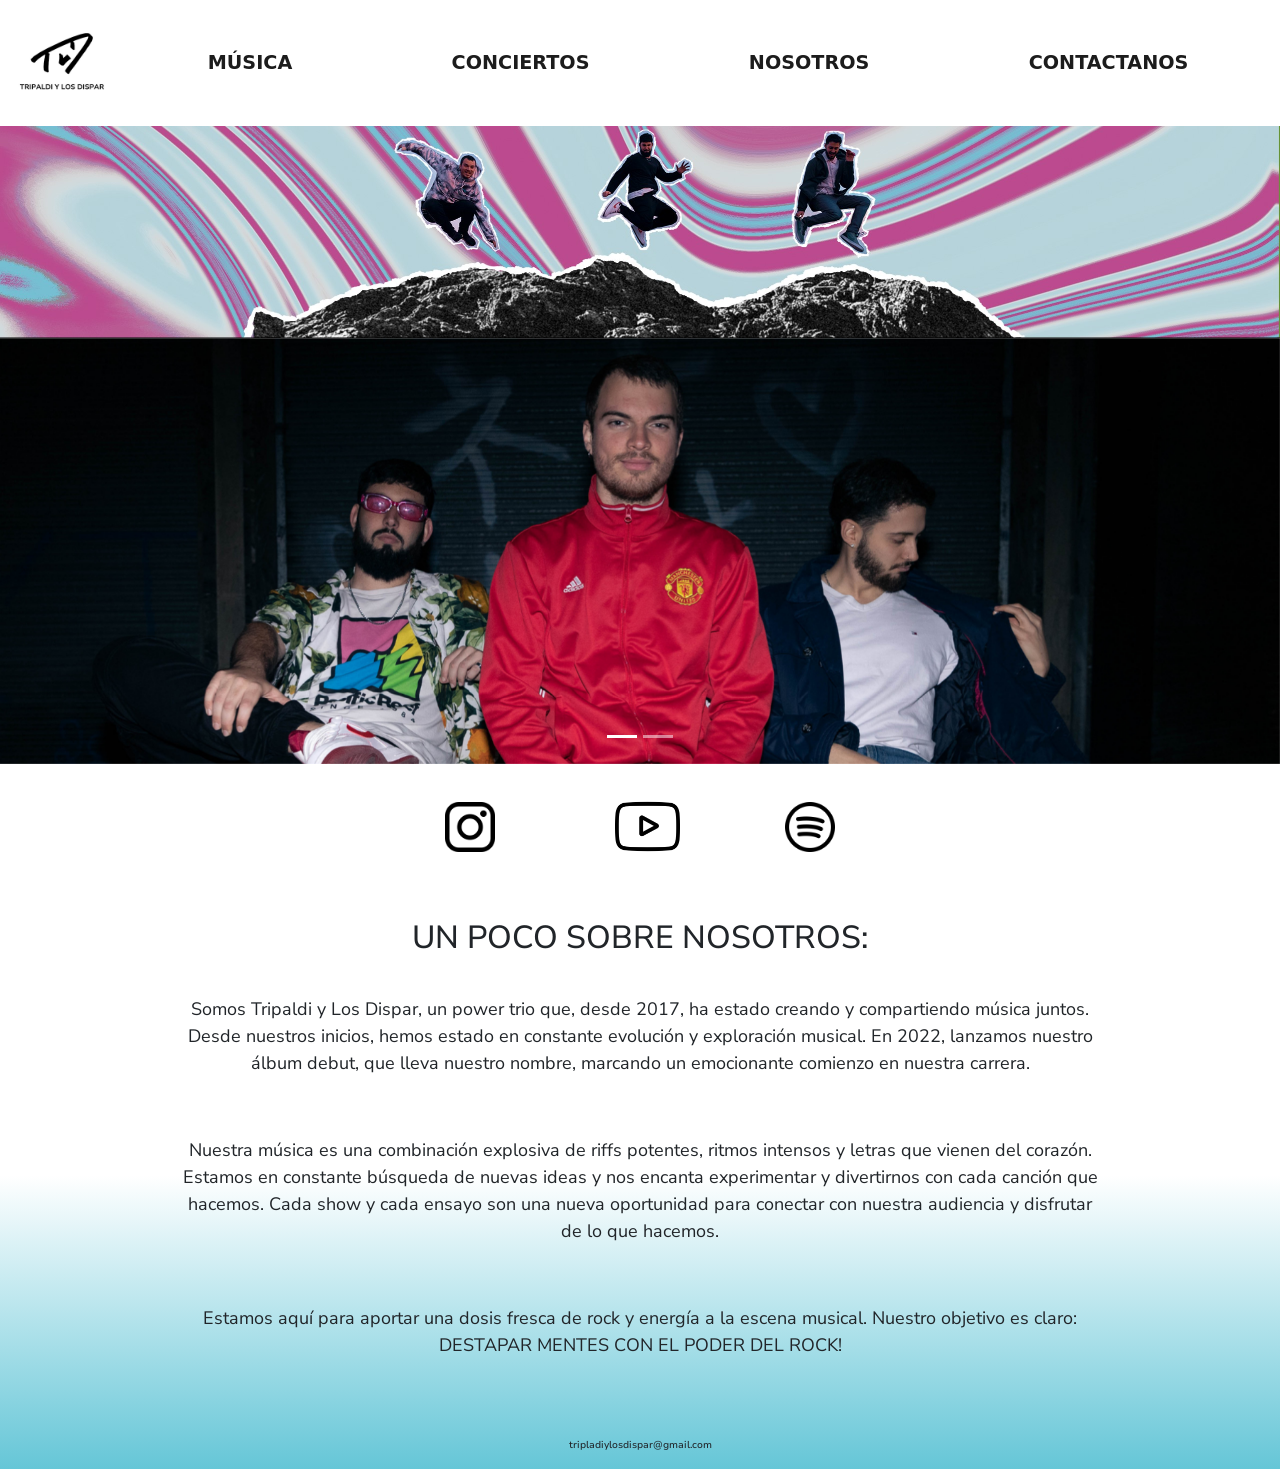
==== commit 601b6782: "entrega-final" ====
--- a/index.html
+++ b/index.html
@@ -7,6 +7,9 @@
   <!-- link de boostrap -->
   <link href="https://cdn.jsdelivr.net/npm/bootstrap@5.3.3/dist/css/bootstrap.min.css" rel="stylesheet"
     integrity="sha384-QWTKZyjpPEjISv5WaRU9OFeRpok6YctnYmDr5pNlyT2bRjXh0JMhjY6hW+ALEwIH" crossorigin="anonymous">
+  <!-- AOS -->
+  <link href="https://unpkg.com/aos@2.3.1/dist/aos.css" rel="stylesheet">
+  <script src="https://unpkg.com/aos@2.3.1/dist/aos.js"></script>
   <!-- link de css -->
   <link rel="stylesheet" href="css/style.css">
   <title>tripaldi y los dispar</title>
@@ -26,16 +29,16 @@
         <div class="collapse navbar-collapse" id="navbarNav">
           <ul class="navbar-nav">
             <li class="nav-item">
-              <a class="nav-link" href="/pages/musica.html">MÚSICA</a>
+              <a class="nav-link" href="pages/musica.html">MÚSICA</a>
             </li>
             <li class="nav-item">
-              <a class="nav-link" href="/pages/conciertos.html">CONCIERTOS</a>
+              <a class="nav-link" href="pages/conciertos.html">CONCIERTOS</a>
             </li>
             <li class="nav-item">
-              <a class="nav-link" href="/pages/sobre_nosotros.html">NOSOTROS</a>
+              <a class="nav-link" href="pages/sobre_nosotros.html">NOSOTROS</a>
             </li>
             <li class="nav-item">
-              <a class="nav-link" href="/pages/contactanos.html">CONTACTANOS</a>
+              <a class="nav-link" href="pages/contactanos.html">CONTACTANOS</a>
             </li>
           </ul>
         </div>
@@ -50,9 +53,9 @@
     <div id="carouselExampleIndicators" class="carousel slide">
       <div class="carousel-indicators">
         <button type="button" data-bs-target="#carouselExampleIndicators" data-bs-slide-to="0" class="active"
-        aria-current="true" aria-label="Slide 1"></button>
+          aria-current="true" aria-label="Slide 1"></button>
         <button type="button" data-bs-target="#carouselExampleIndicators" data-bs-slide-to="1"
-        aria-label="Slide 2"></button>
+          aria-label="Slide 2"></button>
       </div>
       <div class="carousel-inner">
         <div class="carousel-item active">
@@ -65,14 +68,14 @@
     </div>
   </section>
   <section class="padre-flex">
-    <a class="logo_ig" href="index.html">
-      <img src="imagenes/logotipo-de-instagram.png" width="5%" alt="logo de instagram">
+    <a class="logo_ig" href="https://www.instagram.com/tripaldiylosdispar/">
+      <img src="imagenes/logotipo-de-instagram.png" data-aos="zoom-in" width="5%" alt="logo de instagram">
     </a>
-    <a class="logo_yt" href="index.html">
-      <img src="imagenes/logo-de-youtube.png" width="5%" alt="logo de youtube">
+    <a class="logo_yt" href="https://www.youtube.com/@tripaldiylosdispar">
+      <img class="logo-you" src="imagenes/logo-de-youtube.png" data-aos="zoom-in" width="5%" alt="logo de youtube">
     </a>
-    <a class="logo_spoti" href="index.html">
-      <img src="imagenes/logotipo-de-spotify.png" width="5%" alt="logo de spotify">
+    <a class="logo_spoti" href="https://open.spotify.com/intl-es/artist/1lf4QMpPlEyZBBYBQ2JqTJ">
+      <img src="imagenes/logotipo-de-spotify.png" data-aos="zoom-in" width="5%" alt="logo de spotify">
     </a>
   </section>
   <section>
@@ -80,20 +83,23 @@
     <p class="descripción"> Somos Tripaldi y Los Dispar, un power trio que, desde 2017, ha estado creando y compartiendo
       música juntos. Desde nuestros inicios, hemos estado en constante evolución y exploración musical. En 2022,
       lanzamos nuestro álbum debut, que lleva nuestro nombre, marcando un emocionante comienzo en nuestra carrera. </p>
-      <p class="descripción"> Nuestra música es una combinación explosiva de riffs potentes, ritmos intensos y letras que
-        vienen del corazón. Estamos en constante búsqueda de nuevas ideas y nos encanta experimentar y divertirnos con
-        cada canción que hacemos. Cada show y cada ensayo son una nueva oportunidad para conectar con nuestra audiencia y
-        disfrutar de lo que hacemos. </p>
-        <p class="descripción"> Estamos aquí para aportar una dosis fresca de rock y energía a la escena musical. Nuestro
-          objetivo es claro: DESTAPAR MENTES CON EL PODER DEL ROCK! </p>
+    <p class="descripción"> Nuestra música es una combinación explosiva de riffs potentes, ritmos intensos y letras que
+      vienen del corazón. Estamos en constante búsqueda de nuevas ideas y nos encanta experimentar y divertirnos con
+      cada canción que hacemos. Cada show y cada ensayo son una nueva oportunidad para conectar con nuestra audiencia y
+      disfrutar de lo que hacemos. </p>
+    <p class="descripción"> Estamos aquí para aportar una dosis fresca de rock y energía a la escena musical. Nuestro
+      objetivo es claro: DESTAPAR MENTES CON EL PODER DEL ROCK! </p>
   </section>
   <footer>
-    <h3> todos los derechos reservados </h3>
+    <h3> tripladiylosdispar@gmail.com </h3>
   </footer>
   <!-- script js -->
   <script src="https://cdn.jsdelivr.net/npm/bootstrap@5.3.3/dist/js/bootstrap.bundle.min.js"
     integrity="sha384-YvpcrYf0tY3lHB60NNkmXc5s9fDVZLESaAA55NDzOxhy9GkcIdslK1eN7N6jIeHz"
     crossorigin="anonymous"></script>
+  <script>
+    AOS.init();
+  </script>
 </body>
 
 </html>
--- a/css/style.css
+++ b/css/style.css
@@ -36,30 +36,107 @@
   display: flex;
 }
 body #conciertos .fecha {
-  background-color: aqua;
   text-align: left;
+  margin-left: 200px;
+  padding-left: 200px;
+}
+body #conciertos .donde {
+  text-align: right;
+  margin-right: 200px;
+  padding-right: 200px;
+}
+
+main .descripcion2 {
+  margin: 0px 200px 0px 250px;
+  font-family: "Nunito Sans", sans-serif;
+  padding: 30px;
+  text-align: start;
+  font-size: large;
+}
+
+.footer-secundario-sn {
+  position: relative;
+  bottom: 0;
+  left: 0;
+  width: 100%;
+  padding: 10px;
+  text-align: center;
+}
+
+.container {
+  max-width: 100%;
+  width: 100%;
+  padding: 0px 200px 0px 200px;
+  margin: 0 auto;
+  box-sizing: border-box;
+}
+
+form {
+  display: flex;
+  flex-direction: column;
+}
+
+.form-group {
+  margin-bottom: 15px;
+}
+
+label {
+  display: block;
+  margin-bottom: 5px;
+  font-weight: bold;
+}
+
+input[type=text],
+input[type=email],
+textarea {
+  width: 100%;
+  padding: 8px;
+  border: 1px solid #ccc;
+  border-radius: 4px;
+  box-sizing: border-box;
+}
+
+button {
+  padding: 10px 15px;
+  background-color: black;
+  color: #fff;
+  border: none;
+  border-radius: 4px;
+  cursor: pointer;
+  width: 100%;
+  box-sizing: border-box;
+}
+
+/* MQ */
+@media (max-width: 768px) {
+  .container {
+    padding: 15px;
+  }
+  .form-group {
+    margin-bottom: 10px;
+  }
+  button {
+    padding: 8px 12px;
+  }
+}
+@media (max-width: 480px) {
+  .container {
+    padding: 10px;
+  }
+  input[type=text],
+  input[type=email],
+  textarea {
+    padding: 6px;
+  }
+  button {
+    padding: 6px 10px;
+  }
+}
+body #conciertos .fecha, body #conciertos .donde {
   width: 50%;
   height: 50%;
-  padding-left: 100px;
   margin: 30px;
   font-size: large;
-}
-body #conciertos .donde {
-  background-color: aquamarine;
-  text-align: right;
-  width: 50%;
-  height: 50%;
-  padding-right: 100px;
-  margin: 30px;
-  font-size: larger;
-}
-
-main .descripcion2 {
-  margin: 40px;
-}
-
-footer {
-  text-align: center;
 }
 
 /* header */
@@ -90,7 +167,7 @@
 header .nav-link {
   font-size: larger;
   font-weight: bold;
-  color: black;
+  color: #1c1c1c;
 }
 header nav .container-fluid a {
   width: fit-content;
@@ -108,19 +185,15 @@
   justify-content: space-around;
 }
 
+body {
+  background: rgb(101, 198, 215);
+  background: linear-gradient(0deg, rgb(101, 198, 215) 0%, rgba(255, 255, 255, 0) 20%);
+}
+
 /* main */
 main {
   width: 100%;
   flex-direction: column;
-}
-main .background-vide {
-  position: sticky;
-  top: 0;
-  left: 0;
-  width: 100%;
-  height: 100%;
-  object-fit: cover;
-  z-index: 1000;
 }
 main h1 {
   text-align: center;
@@ -144,6 +217,9 @@
 .padre-flex a img {
   width: 100%;
 }
+.padre-flex a .logo-you {
+  width: 65px;
+}
 
 /* section */
 section h2 {
@@ -159,8 +235,8 @@
   font-size: large;
 }
 section .descripción .box-model {
-  border-top: solid black 2px;
-  border-bottom: solid black 2px;
+  border-top: solid #1c1c1c 2px;
+  border-bottom: solid #1c1c1c 2px;
   padding: 10px 0px;
   margin: 0px 10px;
 }
@@ -169,7 +245,17 @@
 footer h3 {
   font-family: "Nunito Sans", sans-serif;
   font-size: x-small;
+  text-align: center;
   padding: 50px 0px 10px 0px;
 }
 
+.footer-secundario {
+  position: absolute;
+  bottom: 0;
+  left: 0;
+  width: 100%;
+  padding: 10px;
+  text-align: center;
+}
+
 /*# sourceMappingURL=style.css.map */
